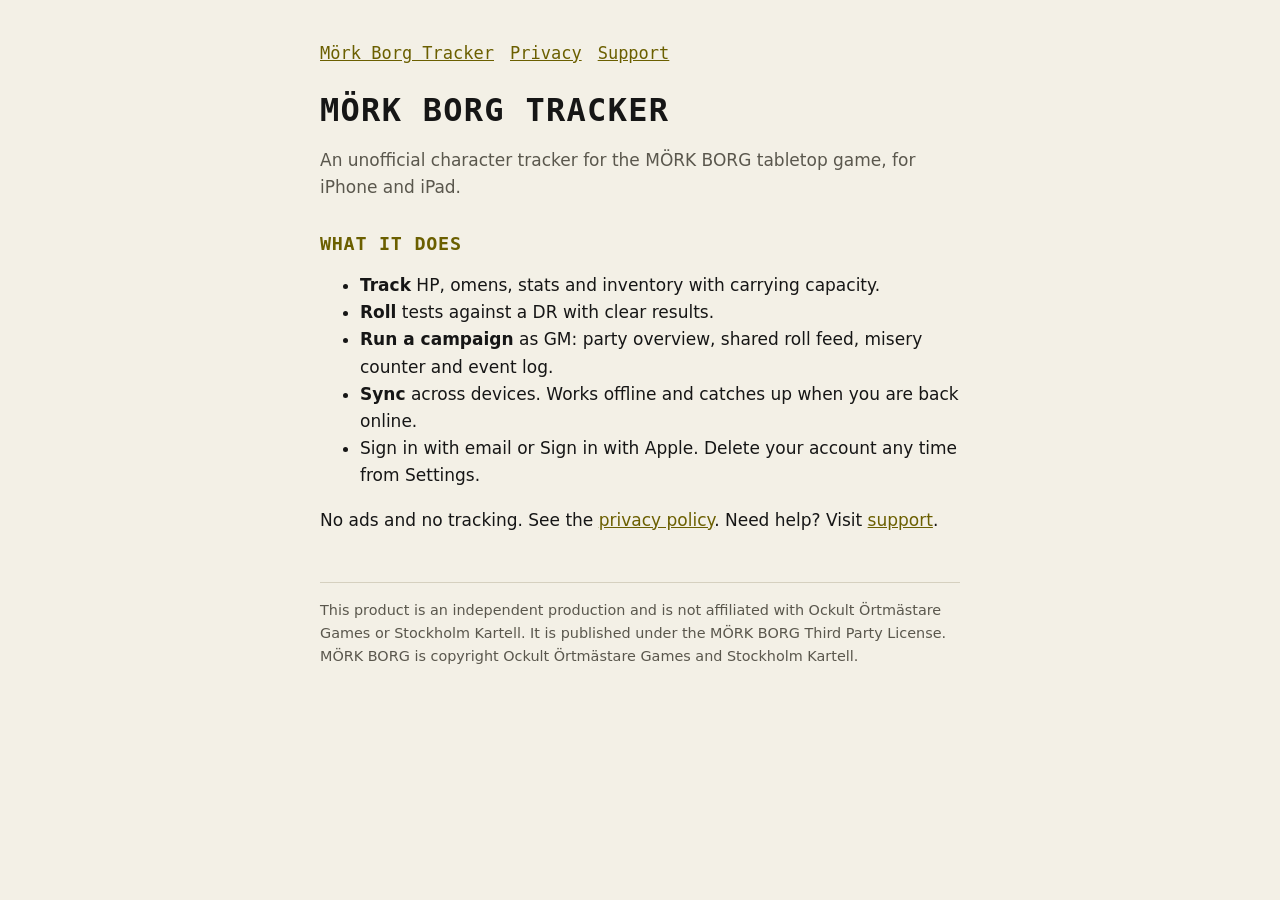
==== index.html @ 6ca92a02 "Mörk Borg Tracker website: landing, privacy policy, support" ====
<!doctype html><html lang="en"><head><meta charset="utf-8"><meta name="viewport" content="width=device-width,initial-scale=1"><title>Mörk Borg Tracker</title><meta name="description" content="Unofficial character tracker for the MÖRK BORG tabletop RPG on iPhone and iPad."><link rel="stylesheet" href="style.css"></head><body><main>
<nav><a href="">Mörk Borg Tracker</a><a href="privacy/">Privacy</a><a href="support/">Support</a></nav>
<h1>Mörk Borg Tracker</h1>
<p class="muted">An unofficial character tracker for the MÖRK BORG tabletop game, for iPhone and iPad.</p>
<h2>What it does</h2>
<ul>
<li><b>Track</b> HP, omens, stats and inventory with carrying capacity.</li>
<li><b>Roll</b> tests against a DR with clear results.</li>
<li><b>Run a campaign</b> as GM: party overview, shared roll feed, misery counter and event log.</li>
<li><b>Sync</b> across devices. Works offline and catches up when you are back online.</li>
<li>Sign in with email or Sign in with Apple. Delete your account any time from Settings.</li>
</ul>
<p>No ads and no tracking. See the <a href="privacy/">privacy policy</a>. Need help? Visit <a href="support/">support</a>.</p>
<footer>This product is an independent production and is not affiliated with Ockult Örtmästare Games or Stockholm Kartell. It is published under the MÖRK BORG Third Party License. MÖRK BORG is copyright Ockult Örtmästare Games and Stockholm Kartell.</footer></main></body></html>
---- style.css ----
:root{--bg:#0B0B0B;--fg:#EDEAE0;--muted:#A19D90;--accent:#FFE600;--line:#2B2B2B}
@media (prefers-color-scheme:light){:root{--bg:#F3F0E6;--fg:#161616;--muted:#5A574D;--accent:#6B5F00;--line:#D5D0BF}}
*{box-sizing:border-box}body{margin:0;background:var(--bg);color:var(--fg);font:17px/1.6 -apple-system,system-ui,sans-serif}
main{max-width:42rem;margin:0 auto;padding:2.5rem 1rem 4rem}
h1,h2{font-family:ui-monospace,"SF Mono",Menlo,monospace;text-transform:uppercase;letter-spacing:.04em;line-height:1.2}h1{font-size:2rem;margin:.5rem 0}h2{margin-top:2rem;color:var(--accent);font-size:1.15rem}
a{color:var(--accent)}.muted{color:var(--muted)}nav{display:flex;gap:1rem;flex-wrap:wrap;margin-bottom:1.5rem;font-family:ui-monospace,"SF Mono",Menlo,monospace}
footer{margin-top:3rem;padding-top:1rem;border-top:1px solid var(--line);color:var(--muted);font-size:.9rem}
table{border-collapse:collapse;width:100%}td,th{border-bottom:1px solid var(--line);padding:.4rem;text-align:left;vertical-align:top}
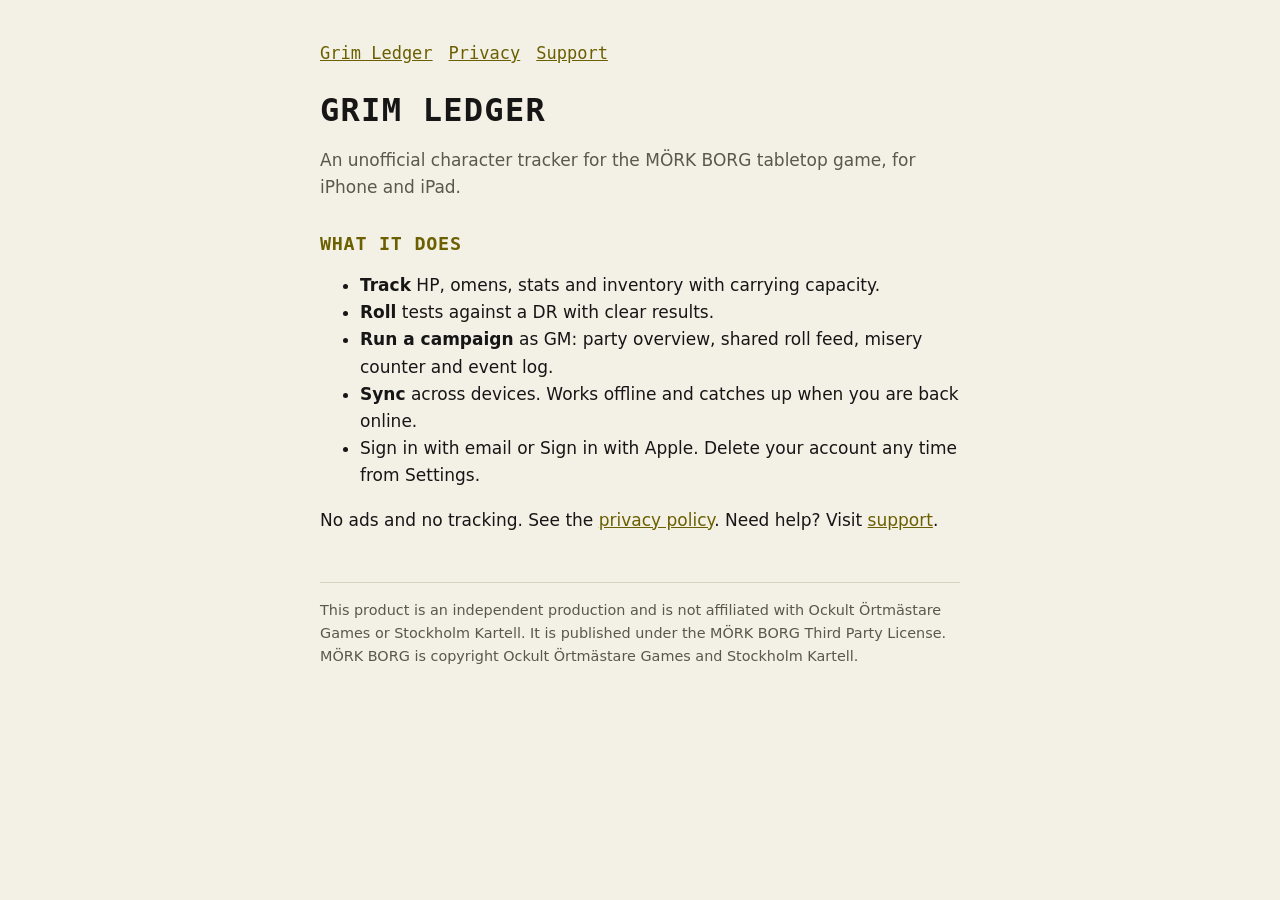
==== commit 3f13425b: "Rename the app to Grim Ledger Co-Authored-By: Claude Sonnet 5.5 <noreply@anthropic.com>" ====
--- a/index.html
+++ b/index.html
@@ -1,6 +1,6 @@
-<!doctype html><html lang="en"><head><meta charset="utf-8"><meta name="viewport" content="width=device-width,initial-scale=1"><title>Mörk Borg Tracker</title><meta name="description" content="Unofficial character tracker for the MÖRK BORG tabletop RPG on iPhone and iPad."><link rel="stylesheet" href="style.css"></head><body><main>
-<nav><a href="">Mörk Borg Tracker</a><a href="privacy/">Privacy</a><a href="support/">Support</a></nav>
-<h1>Mörk Borg Tracker</h1>
+<!doctype html><html lang="en"><head><meta charset="utf-8"><meta name="viewport" content="width=device-width,initial-scale=1"><title>Grim Ledger</title><meta name="description" content="Unofficial character tracker for the MÖRK BORG tabletop RPG on iPhone and iPad."><link rel="stylesheet" href="style.css"></head><body><main>
+<nav><a href="">Grim Ledger</a><a href="privacy/">Privacy</a><a href="support/">Support</a></nav>
+<h1>Grim Ledger</h1>
 <p class="muted">An unofficial character tracker for the MÖRK BORG tabletop game, for iPhone and iPad.</p>
 <h2>What it does</h2>
 <ul>
